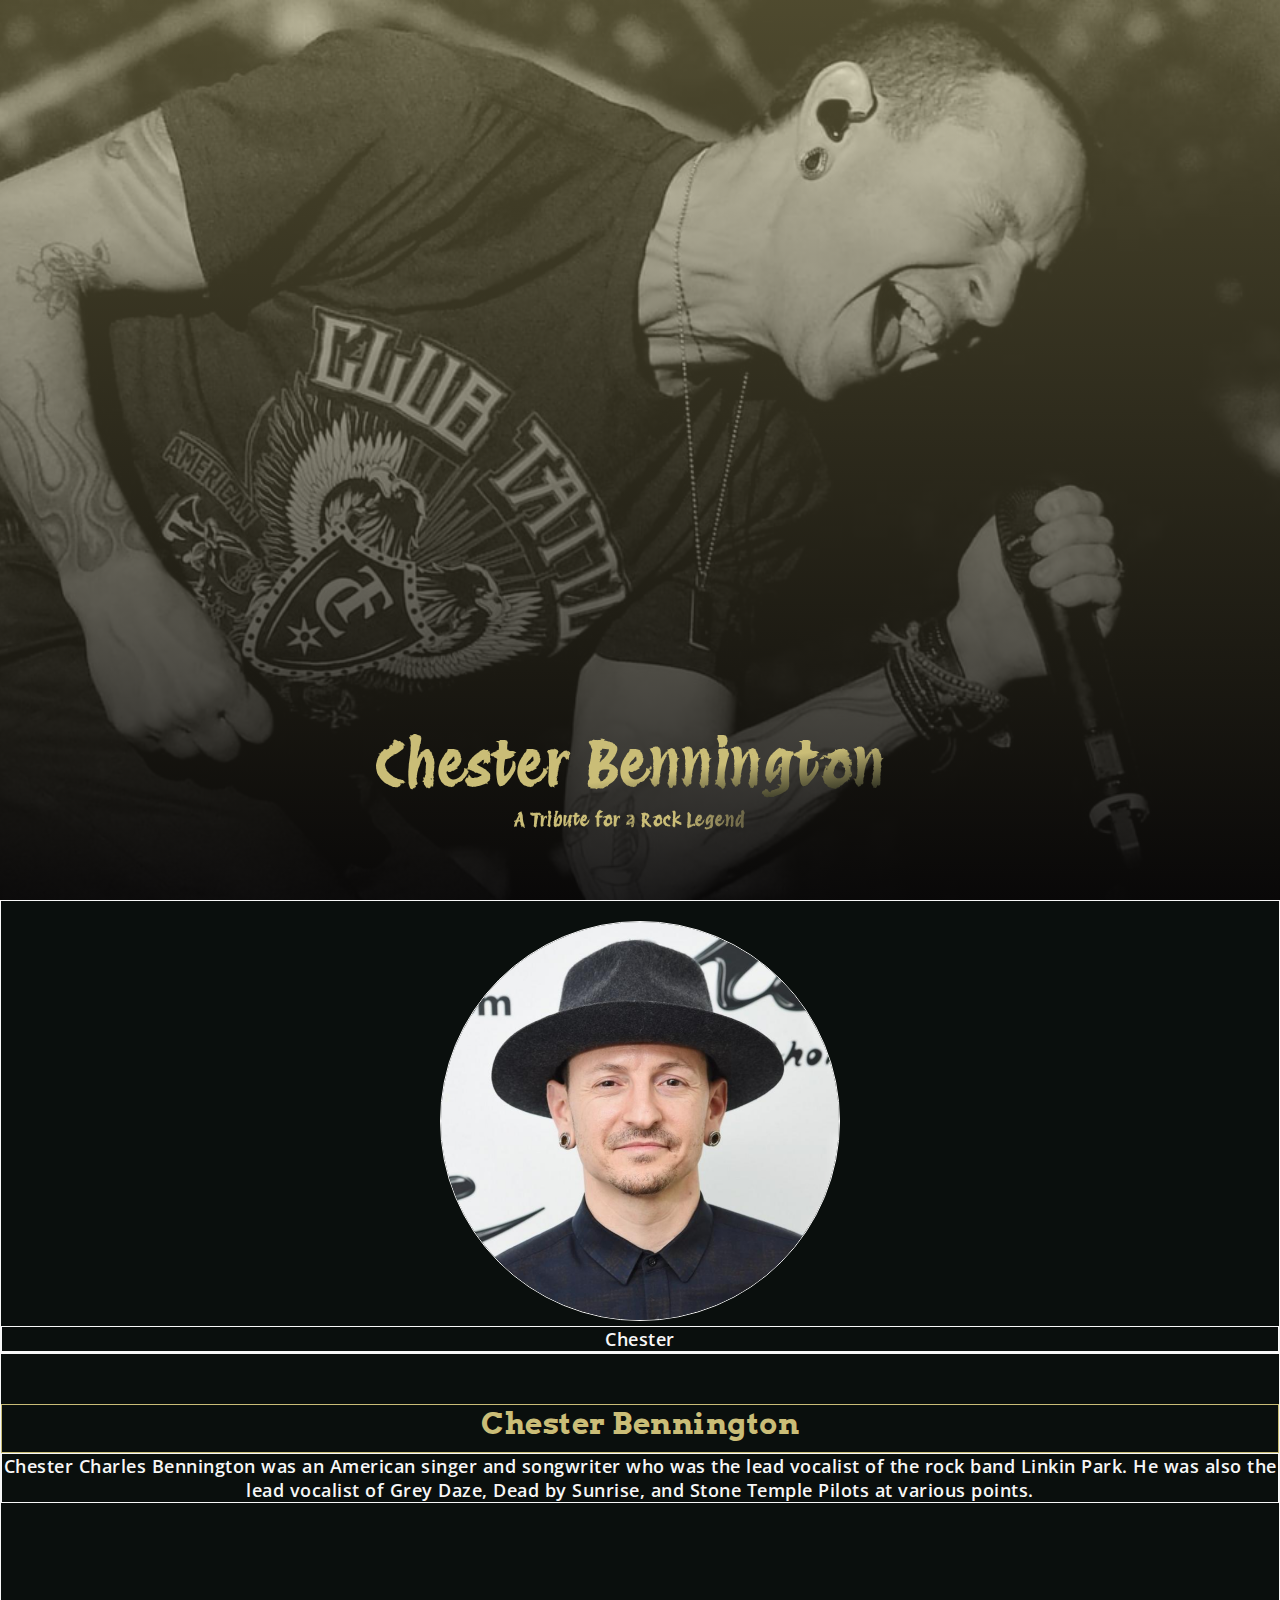
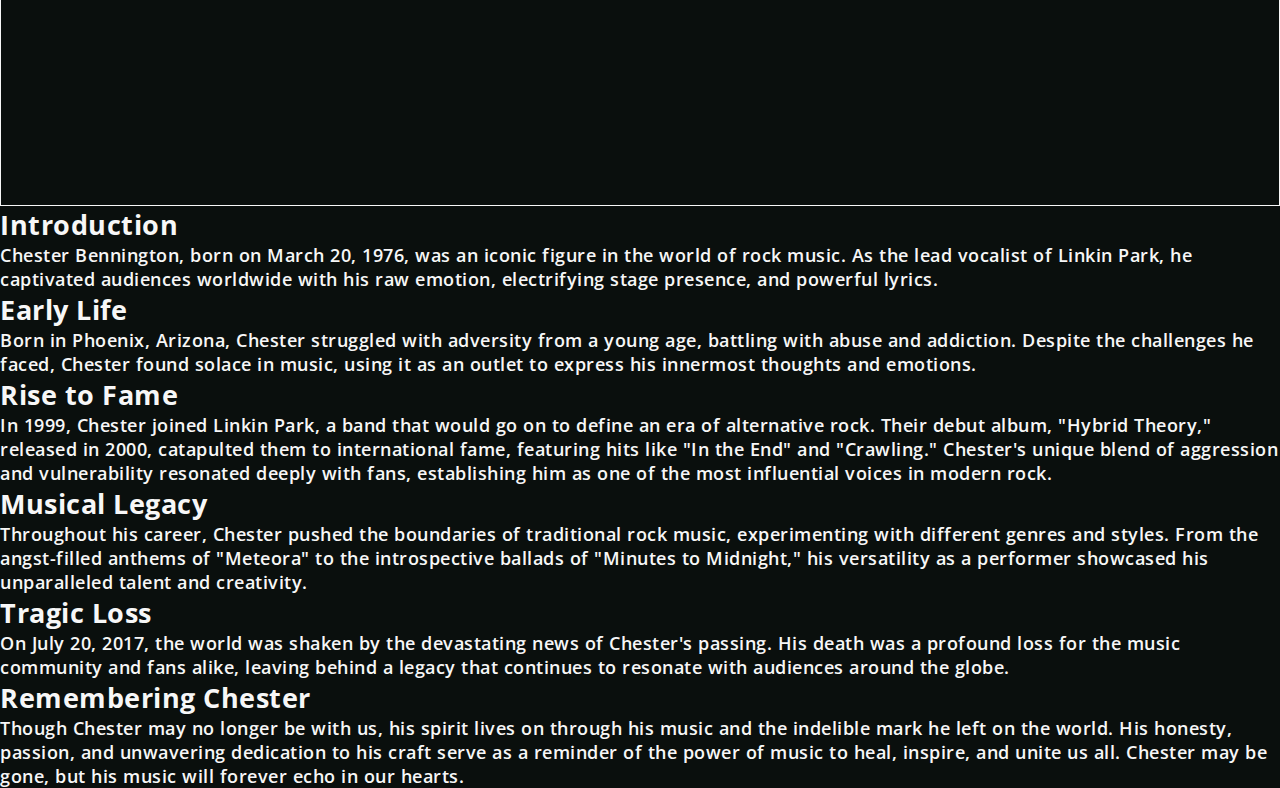
==== tribute-page/index.html @ 8b1505b2 "Initial commit" ====
<!DOCTYPE html>
<html lang="en">

<head>
    <meta charset="UTF-8">
    <meta name="viewport" content="width=device-width, initial-scale=1.0">
    <link rel="stylesheet" href="style.css">
    <title>Chester Bennington</title>
</head>

<body>
    <main id="main">

        <section class="header">
            <h1 id="title" class="header__title">Chester Bennington</h1>
            <p class="header__description">A Tribute for a Rock Legend</p>
        </section>

        <section class="subject">
            <figure id="img-div" class="subject__figure">
                <img id="image" class="subject__image" src="subject.png" alt="Chester Bennington">
                <figcaption id="img-caption" class="subject__caption" width="800px" height="auto">Chester</figcaption>
            </figure>
            <div class="subject__info">
                <h3 class="subject__name">Chester Bennington</h2>
                <p class="subject__description">Chester Charles Bennington was an American singer and songwriter who was the lead vocalist of the rock band Linkin Park. He was also the lead vocalist of Grey Daze, Dead by Sunrise, and Stone Temple Pilots at various points.</p>
            </div>
        </section>

        <article id="tribute-info" class="article">
            <section class="section">
                <h2 class="section__header">Introduction</h2>
                <p class="section__description">Chester Bennington, born on March 20, 1976, was an iconic figure in the world of rock music. As the lead
                    vocalist of Linkin Park, he captivated audiences worldwide with his raw emotion, electrifying stage
                    presence, and powerful lyrics.
                </p>
            </section>
            <section class="section">
                <h2 class="section__header">Early Life</h2>
                <p class="section__description">Born in Phoenix, Arizona, Chester struggled with adversity from a young age, battling with abuse and addiction. Despite the challenges he faced, Chester found solace in music, using it as an outlet to express his innermost thoughts and emotions.
            </section>
            <section class="section">
                <h2 class="section__header">Rise to Fame</h2>
                <p class="section__description">In 1999, Chester joined Linkin Park, a band that would go on to define an era of alternative rock. Their debut album, "Hybrid Theory," released in 2000, catapulted them to international fame, featuring hits like "In the End" and "Crawling." Chester's unique blend of aggression and vulnerability resonated deeply with fans, establishing him as one of the most influential voices in modern rock.
            </section>
            <section class="section">
                <h2 class="section__header">Musical Legacy</h2>
                <p class="section__description">Throughout his career, Chester pushed the boundaries of traditional rock music, experimenting with different genres and styles. From the angst-filled anthems of "Meteora" to the introspective ballads of "Minutes to Midnight," his versatility as a performer showcased his unparalleled talent and creativity.
            </section>
            <section class="section">
                <h2 class="section__header">Tragic Loss</h2>
                <p class="section__description">On July 20, 2017, the world was shaken by the devastating news of Chester's passing. His death was a profound loss for the music community and fans alike, leaving behind a legacy that continues to resonate with audiences around the globe.
            </section>
            <section class="section">
                <h2 class="section__header">Remembering Chester</h2>
                <p class="section__description">Though Chester may no longer be with us, his spirit lives on through his music and the indelible mark he left on the world. His honesty, passion, and unwavering dedication to his craft serve as a reminder of the power of music to heal, inspire, and unite us all. Chester may be gone, but his music will forever echo in our hearts.
            </section>

        </article>

        <section id="tribute-link">
            <!-- List of links to outside web -->
        </section>
    </main>

</body>

</html>
---- tribute-page/style.css ----
@import url('https://fonts.googleapis.com/css2?family=Arvo:wght@700&display=swap');
@import url('https://fonts.googleapis.com/css2?family=Protest+Revolution&display=swap');
@import url('https://fonts.googleapis.com/css2?family=Open+Sans&display=swap');

:root {
    /* || Color */
    --primary-color: #0A0F0D;
    --secondary-color: #FF934F;
    --accent-color: #CABD77;
    --light-color: #f7f7f7;
    --accent-color-gradient: hsla(51, 44%, 63%, 0.39);

    /* || Font */
    --f-fam-title: Arvo, 'Open Sans', sans-serif;
    --f-fam-subtitle: 'Protest Revolution', 'Open Sans', sans-serif;
    --f-fam-content: 'Open Sans', sans-serif;
    --f-size-small: 1.5rem;
    --f-size-normal: 2rem;
    --f-size-big: 2.5rem;
    --f-size-biggest: 4rem;
}
* {
    padding: 0;
    margin: 0;
    box-sizing: border-box;
}
html {
    font-size: 62.5%; /* || 1rem = 10px */
}
body {
    width: 100%;
    font-size: clamp(1rem, 2vh, 3rem);
    font-family: 'open Sans', sans-serif;
    font-weight: 600;
    letter-spacing: 0.05ch;

    background-color: var(--primary-color);
    color: var(--light-color);
}
.header {
    min-height: 100vh;
    width: 100%;

    display: flex;
    flex-flow: column nowrap;
    justify-content: flex-end;
    align-items: center;

    padding: 0 2rem 3rem 0;

    background-image: linear-gradient(to top, rgba(10, 9, 9, 0.9) , var(--accent-color-gradient)),url(banner.png);
    background-position: 85% 50%;
    background-repeat: no-repeat;
    background-size: cover;
}
.header * {
    grid-area: 1;
}
.header__title {
    margin-bottom: 1rem;
    text-align: center;


    font-family: 'Protest Revolution', sans-serif;
    font-size: clamp(2rem, 10vh, 6rem);
    
    color: transparent;

    background:linear-gradient(to right bottom, var(--accent-color) 60%, var(--primary-color));

    -webkit-background-clip: text; /* || clip on live preview doesn't work without this */
    background-clip: text;
}
    
.header__description {
    margin-bottom : 4rem;

    color: transparent;
    font-family: 'Protest Revolution', 'Open Sans', sans-serif;
    text-align: right;

    background:linear-gradient(to right, var(--accent-color)70%, var(--accent-color-gradient));

    -webkit-background-clip: text; /* || clip on live preview doesn't work without this */
    background-clip: text;
}

.subject {
    display: grid;
    grid-template-columns: 1fr;
    grid-template-rows: 1fr 1fr;

    text-align: center;
}

/* || Debug */
.subject * {
    border: 1px solid 
}

.subject__image {
    width: 400px;
    height: 400px;
    object-fit: cover;
    object-position: top;
    border-radius: 50%;
    margin: 2rem auto 0 auto;
}
.subject__info {
    padding-top: 5rem;
}
.subject__name {
    font-family: 'Arvo', 'Open Sans';
    font-size: clamp(3rem, 2vh, 5rem);
    color: var(--accent-color);

    padding-bottom: 1rem;
}
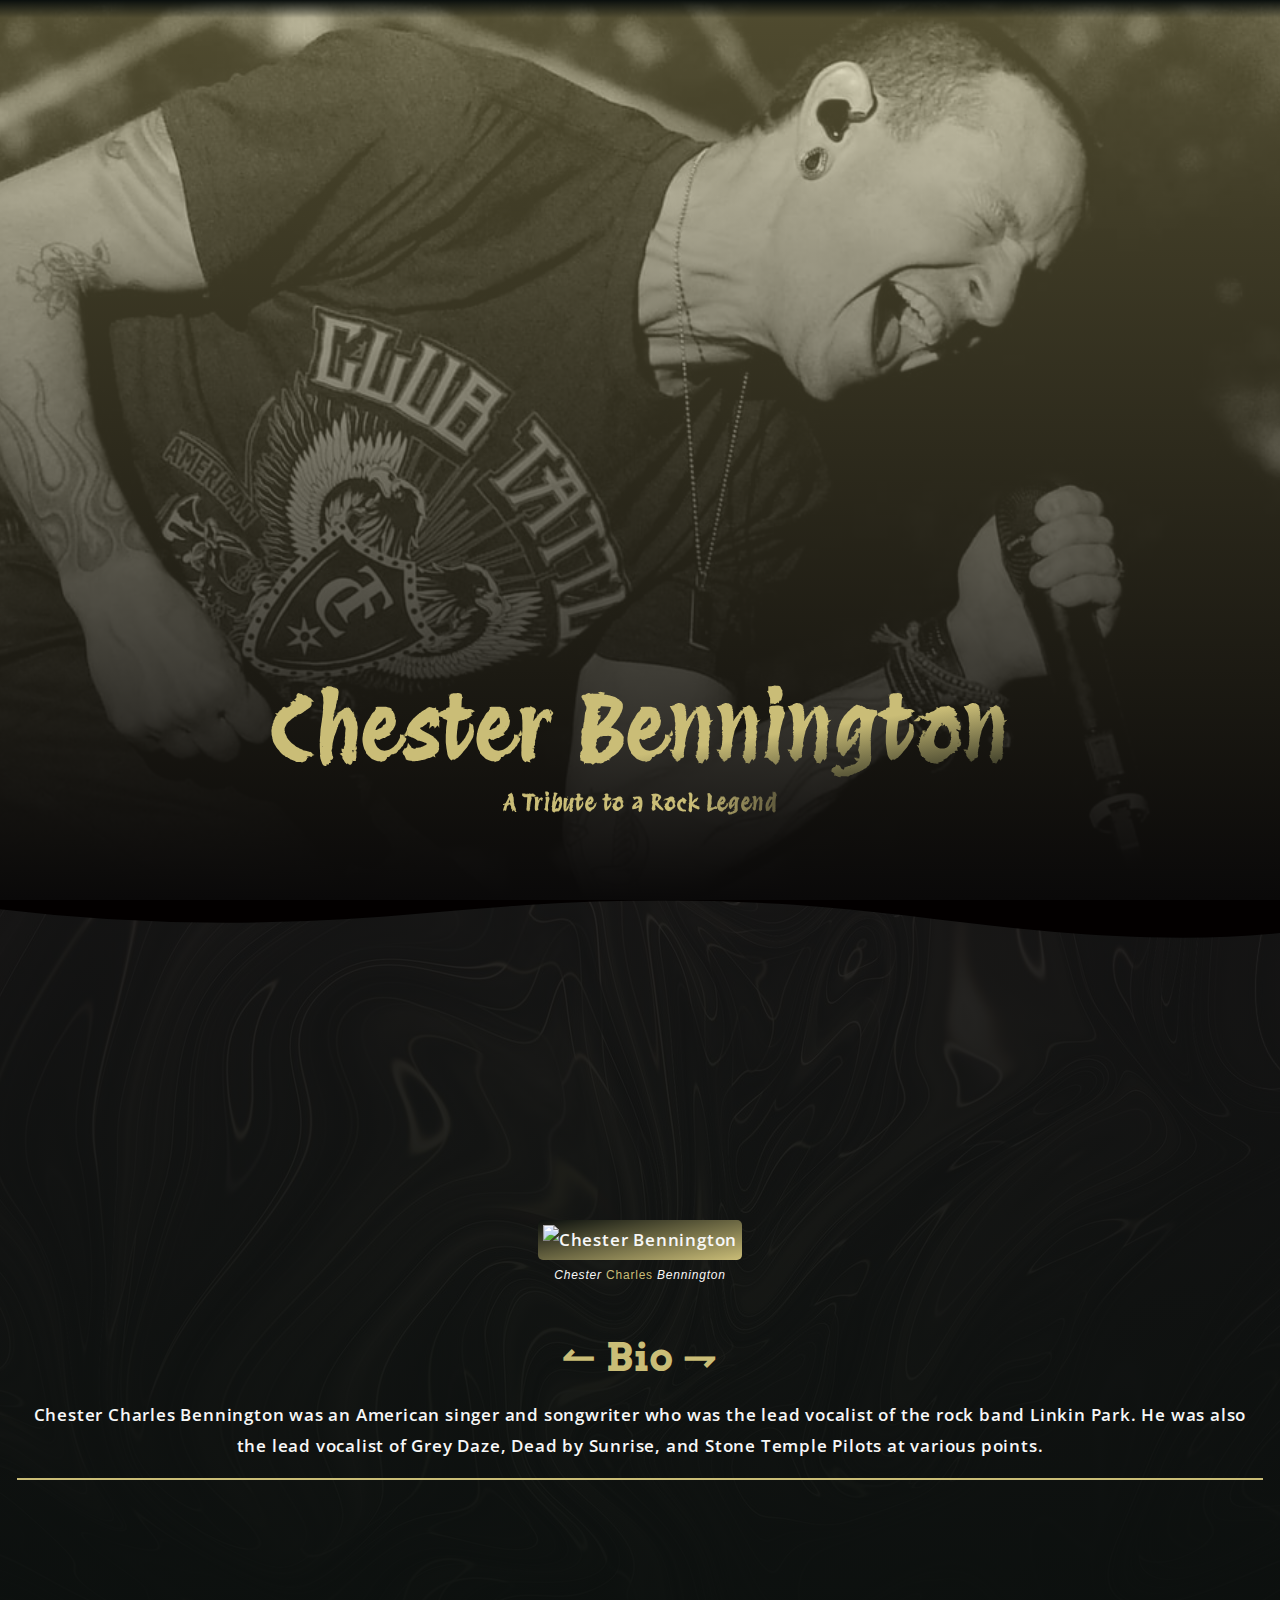
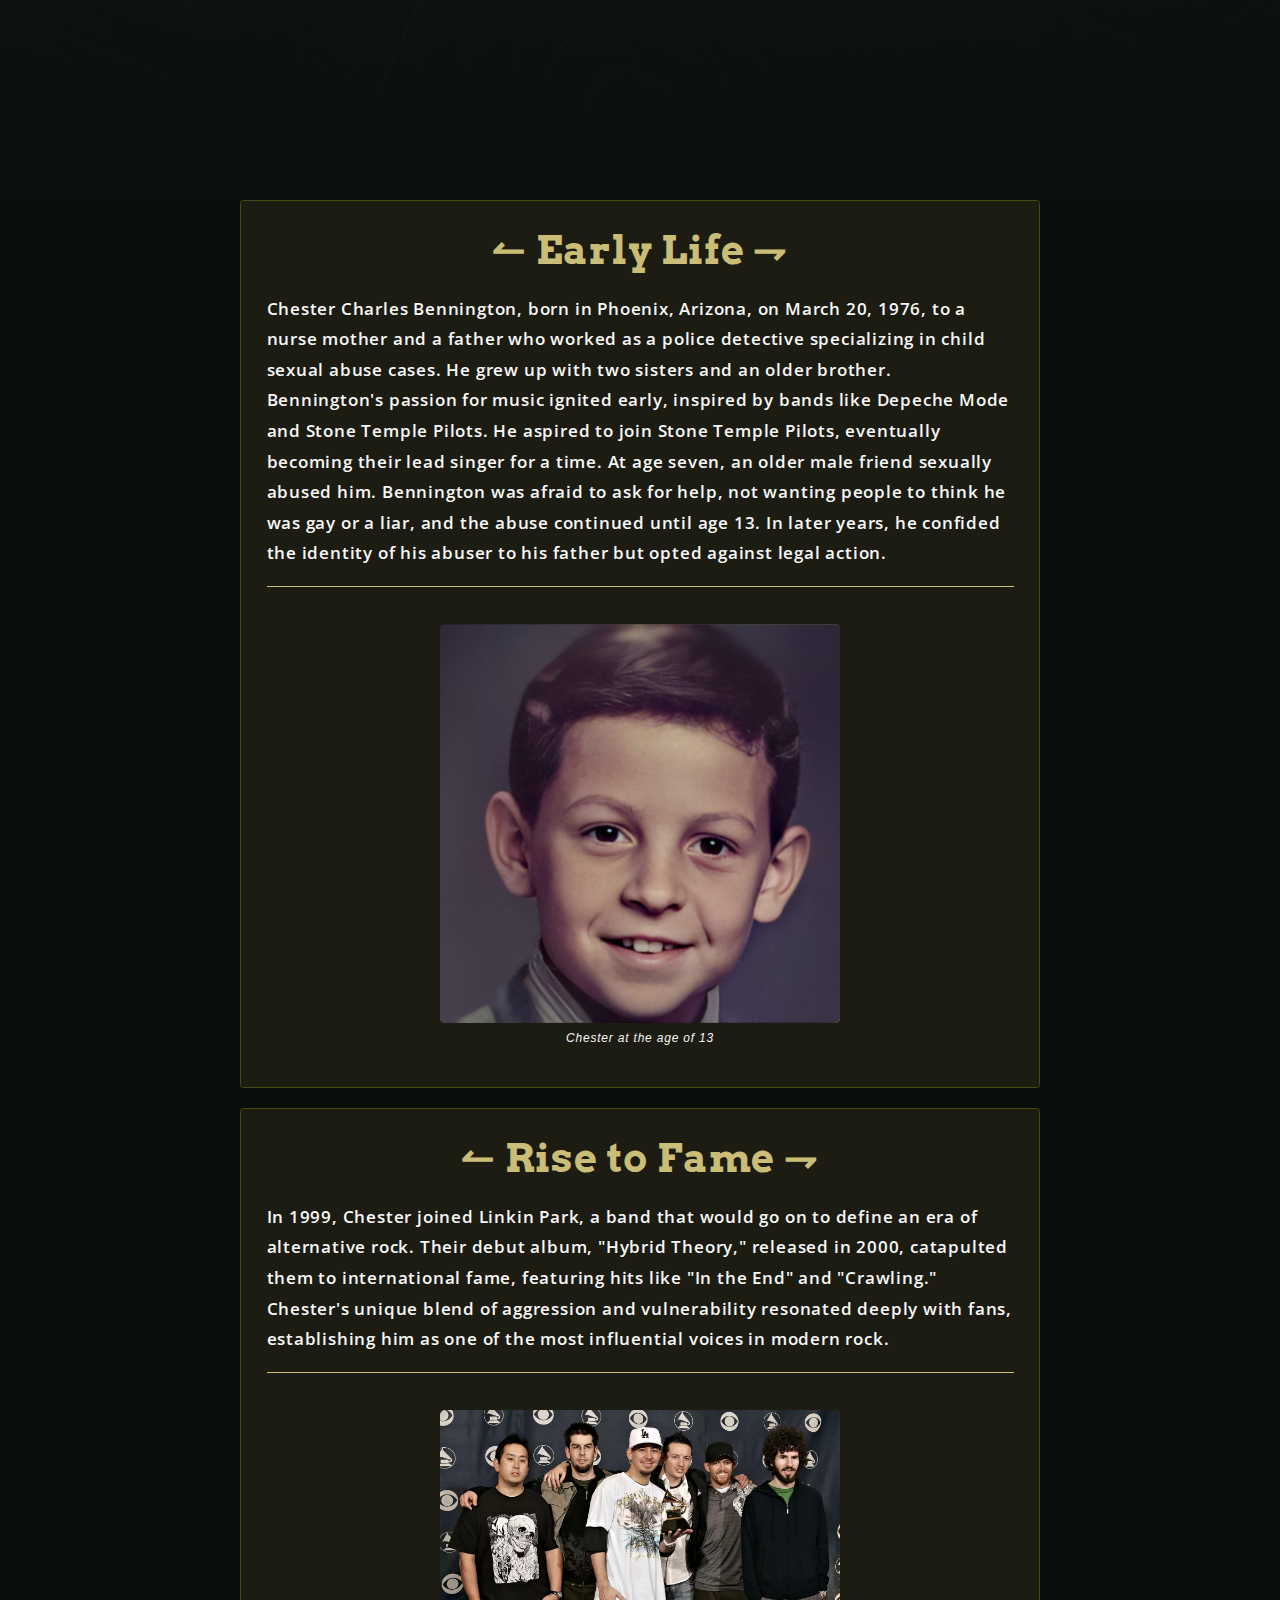
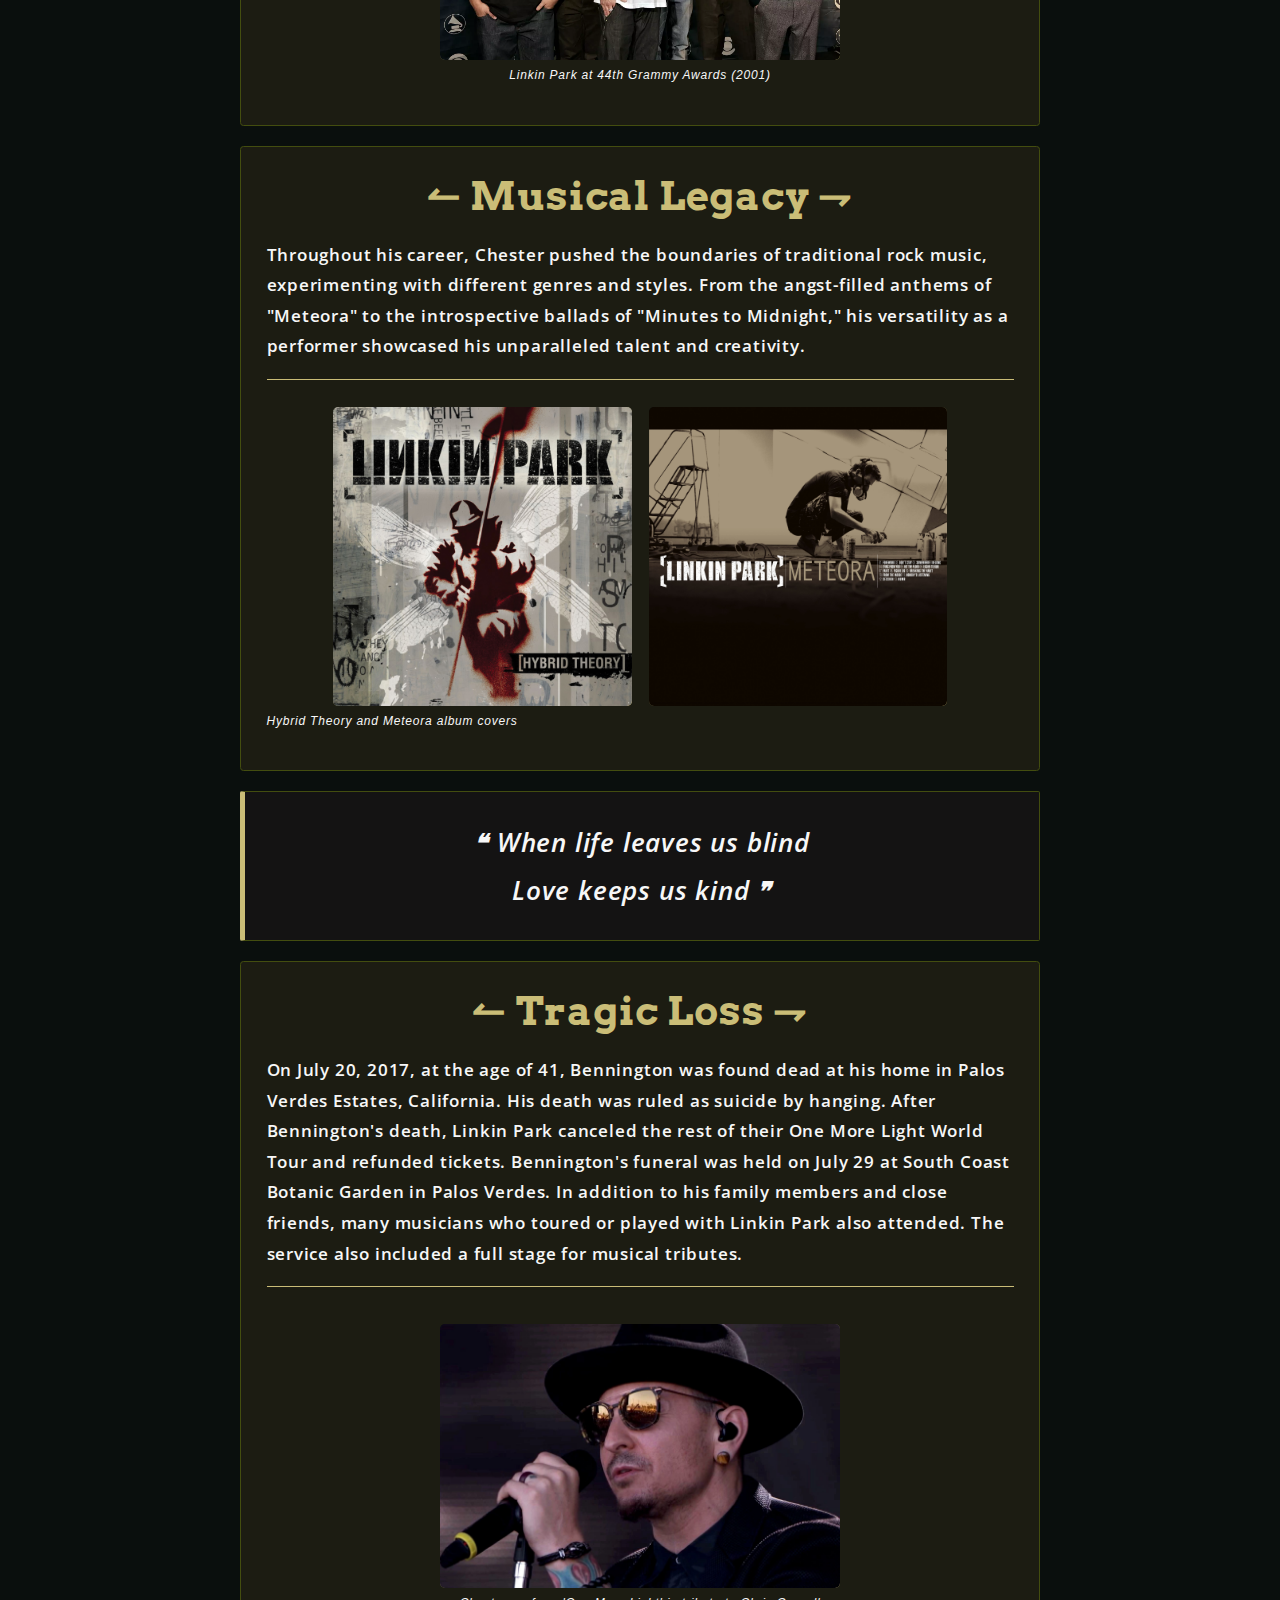
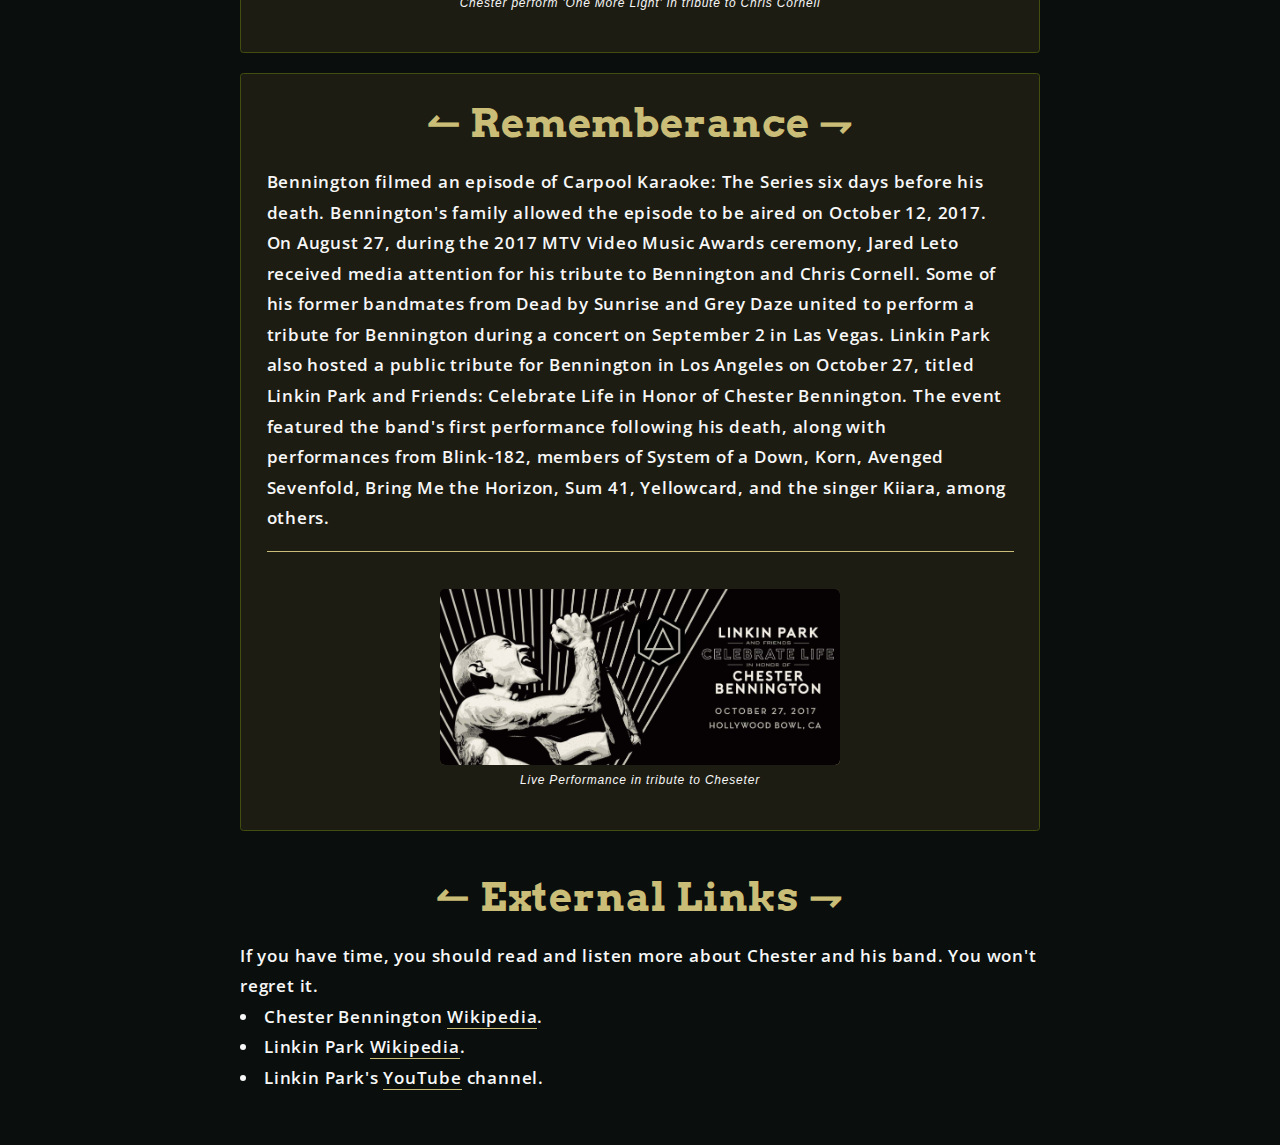
==== commit 0b1b8da2: "Added new tribute" ====
--- a/tribute-page/index.html
+++ b/tribute-page/index.html
@@ -9,60 +9,161 @@
 </head>
 
 <body>
+    <header class="header">
+        <h1 id="title" class="header__title">Chester Bennington</h1>
+        <p class="header__description">A Tribute to a Rock Legend</p>
+    </header>
+
     <main id="main">
 
-        <section class="header">
-            <h1 id="title" class="header__title">Chester Bennington</h1>
-            <p class="header__description">A Tribute for a Rock Legend</p>
-        </section>
+        <section class="subject">
 
-        <section class="subject">
+            <div class="custom-shape-divider-top-1707890958">
+                <svg data-name="Layer 1" xmlns="http://www.w3.org/2000/svg" viewBox="0 0 1200 120"
+                    preserveAspectRatio="none">
+                    <path
+                        d="M321.39,56.44c58-10.79,114.16-30.13,172-41.86,82.39-16.72,168.19-17.73,250.45-.39C823.78,31,906.67,72,985.66,92.83c70.05,18.48,146.53,26.09,214.34,3V0H0V27.35A600.21,600.21,0,0,0,321.39,56.44Z"
+                        class="shape-fill"></path>
+                </svg>
+            </div>
+
             <figure id="img-div" class="subject__figure">
-                <img id="image" class="subject__image" src="subject.png" alt="Chester Bennington">
-                <figcaption id="img-caption" class="subject__caption" width="800px" height="auto">Chester</figcaption>
+                <img id="image" class="subject__image" src="/images/subject.png" alt="Chester Bennington" width="400"
+                    height="400">
+                <figcaption id="img-caption" class="subject__caption">Chester <span class="hightlight">Charles</span>
+                    Bennington</figcaption>
             </figure>
             <div class="subject__info">
-                <h3 class="subject__name">Chester Bennington</h2>
-                <p class="subject__description">Chester Charles Bennington was an American singer and songwriter who was the lead vocalist of the rock band Linkin Park. He was also the lead vocalist of Grey Daze, Dead by Sunrise, and Stone Temple Pilots at various points.</p>
+                <h2 class="subject__header">Bio</h2>
+                <p class="subject__description">Chester Charles Bennington was an American singer and songwriter who was
+                    the lead vocalist of the rock band Linkin Park. He was also the lead vocalist of Grey Daze, Dead by
+                    Sunrise, and Stone Temple Pilots at various points.</p>
             </div>
         </section>
 
         <article id="tribute-info" class="article">
-            <section class="section">
-                <h2 class="section__header">Introduction</h2>
-                <p class="section__description">Chester Bennington, born on March 20, 1976, was an iconic figure in the world of rock music. As the lead
-                    vocalist of Linkin Park, he captivated audiences worldwide with his raw emotion, electrifying stage
-                    presence, and powerful lyrics.
-                </p>
+
             </section>
             <section class="section">
-                <h2 class="section__header">Early Life</h2>
-                <p class="section__description">Born in Phoenix, Arizona, Chester struggled with adversity from a young age, battling with abuse and addiction. Despite the challenges he faced, Chester found solace in music, using it as an outlet to express his innermost thoughts and emotions.
+                <figure class="section__figure">
+                    <img class="section__image" src="images/childhood.png" alt="Chester at the age of 13" width="400"
+                        height="400">
+                    <figcaption class="section__caption"> Chester at the age of 13</figcaption>
+                </figure>
+                <div class="section__article">
+                    <h2 class="section__header">Early Life</h2>
+                    <p class="section__description">Chester Charles Bennington, born in Phoenix, Arizona, on March 20,
+                        1976,
+                        to a nurse mother and a father who worked as a police detective specializing in child sexual
+                        abuse
+                        cases. He grew up with two sisters and an older brother. Bennington's passion for music ignited
+                        early, inspired by bands like Depeche Mode and Stone Temple Pilots. He aspired to join Stone
+                        Temple
+                        Pilots, eventually becoming their lead singer for a time. At age seven, an older male friend
+                        sexually abused him. Bennington was afraid to ask for help, not wanting people to think he was
+                        gay
+                        or a liar, and the abuse continued until age 13. In later years, he confided the identity of his
+                        abuser to his father but opted against legal action.
+                    </p>
+                </div>
             </section>
             <section class="section">
-                <h2 class="section__header">Rise to Fame</h2>
-                <p class="section__description">In 1999, Chester joined Linkin Park, a band that would go on to define an era of alternative rock. Their debut album, "Hybrid Theory," released in 2000, catapulted them to international fame, featuring hits like "In the End" and "Crawling." Chester's unique blend of aggression and vulnerability resonated deeply with fans, establishing him as one of the most influential voices in modern rock.
+                <figure class="section__figure">
+                    <img class="section__image" src="images/lp-members.png" alt="Linkin Park members" width="1500"
+                        height="940">
+                    <figcaption class="section__caption">Linkin Park at 44th Grammy Awards (2001)</figcaption>
+                </figure>
+                <div class="section__article">
+                    <h2 class="section__header">Rise to Fame</h2>
+                    <p class="section__description">In 1999, Chester joined Linkin Park, a band that would go on to
+                        define
+                        an era of alternative rock. Their debut album, "Hybrid Theory," released in 2000, catapulted
+                        them to
+                        international fame, featuring hits like "In the End" and "Crawling." Chester's unique blend of
+                        aggression and vulnerability resonated deeply with fans, establishing him as one of the most
+                        influential voices in modern rock.
+                    </p>
+                </div>
             </section>
             <section class="section">
-                <h2 class="section__header">Musical Legacy</h2>
-                <p class="section__description">Throughout his career, Chester pushed the boundaries of traditional rock music, experimenting with different genres and styles. From the angst-filled anthems of "Meteora" to the introspective ballads of "Minutes to Midnight," his versatility as a performer showcased his unparalleled talent and creativity.
+                <figure class="section__figure">
+                    <img class="section__image" src="images/hybrid-theory.jpg" alt="Hybrid Theory album cover"
+                        width="400" height="auto">
+                    <img class="section__image" src="images/meteora.jpg" alt="Meteora album cover" width="400"
+                        height="400">
+                    <figcaption class="section__caption">Hybrid Theory and Meteora album covers</figcaption>
+                </figure>
+                <div class="section__article">
+                    <h2 class="section__header">Musical Legacy</h2>
+                    <p class="section__description">Throughout his career, Chester pushed the boundaries of traditional
+                        rock
+                        music, experimenting with different genres and styles. From the angst-filled anthems of
+                        "Meteora" to
+                        the introspective ballads of "Minutes to Midnight," his versatility as a performer showcased his
+                        unparalleled talent and creativity.
+                    </p>
+                </div>
+            </section>
+            <blockquote class="blockquote__quote">
+                ❝ When life leaves us blind<span class="wrap">Love keeps us kind ❞</span>
+            </blockquote>
+            <section class="section">
+                <figure class="section__figure">
+                    <img class="section__image" src="images/chester-perform.jpg" alt="Chester singing" width="1639"
+                        height="1080">
+                    <figcaption class="section__caption">Chester perform 'One More Light' in tribute to Chris Cornell
+                    </figcaption>
+                </figure>
+                <div class="section__article">
+                    <h2 class="section__header">Tragic Loss</h2>
+                    <p class="section__description">On July 20, 2017, at the age of 41, Bennington was found dead at his
+                        home in Palos Verdes Estates, California. His death was ruled as suicide by hanging.
+
+                        After Bennington's death, Linkin Park canceled the rest of their One More Light World Tour and
+                        refunded tickets. Bennington's funeral was held on July 29 at South Coast Botanic Garden in
+                        Palos Verdes. In addition to his family members and close friends, many musicians who toured or
+                        played with Linkin Park also attended. The service also included a full stage for musical
+                        tributes.
+                    </p>
+                </div>
             </section>
             <section class="section">
-                <h2 class="section__header">Tragic Loss</h2>
-                <p class="section__description">On July 20, 2017, the world was shaken by the devastating news of Chester's passing. His death was a profound loss for the music community and fans alike, leaving behind a legacy that continues to resonate with audiences around the globe.
-            </section>
-            <section class="section">
-                <h2 class="section__header">Remembering Chester</h2>
-                <p class="section__description">Though Chester may no longer be with us, his spirit lives on through his music and the indelible mark he left on the world. His honesty, passion, and unwavering dedication to his craft serve as a reminder of the power of music to heal, inspire, and unite us all. Chester may be gone, but his music will forever echo in our hearts.
+                <figure class="section__figure">
+                    <img class="section__image" src="images/tribute-perfom.png" alt="Celebrate Life banner" width="1814"
+                        height="800">
+                    <figcaption class="section__caption">Live Performance in tribute to Cheseter</figcaption>
+                </figure>
+                <div class="section__article">
+                    <h2 class="section__header">Rememberance</h2>
+                    <p class="section__description">Bennington filmed an episode of Carpool Karaoke: The Series six days
+                        before his death. Bennington's family allowed the episode to be aired on October 12, 2017. On
+                        August 27, during the 2017 MTV Video Music Awards ceremony, Jared Leto received media attention
+                        for his tribute to Bennington and Chris Cornell. Some of his former bandmates from Dead by
+                        Sunrise and Grey Daze united to perform a tribute for Bennington during a concert on September 2
+                        in Las Vegas. Linkin Park also hosted a public tribute for Bennington in Los Angeles on October
+                        27, titled Linkin Park and Friends: Celebrate Life in Honor of Chester Bennington. The event
+                        featured the band's first performance following his death, along with performances from
+                        Blink-182, members of System of a Down, Korn, Avenged Sevenfold, Bring Me the Horizon, Sum 41,
+                        Yellowcard, and the singer Kiiara, among others.
+                    </p>
+                </div>
             </section>
 
         </article>
 
-        <section id="tribute-link">
-            <!-- List of links to outside web -->
+        <section id="tribute-link" class="links">
+            <h2 class="links__header">External Links</h2>
+            <p>If you have time, you should read and listen more about Chester and his band. You won't regret it.</p>
+            <ul class="links__ul">
+                <li class="links__li">Chester Bennington <a href="https://wikipedia.org/wiki/Chester_Bennington"
+                        target="_blank" rel="noopener noreferrer">Wikipedia</a>.</li>
+                <li class="links__li">Linkin Park <a href="https://https://en.wikipedia.org/wiki/Linkin_Park"
+                        target="_blank" rel="noopener noreferrer">Wikipedia</a>.</li>
+                <li class="links__li">Linkin Park's <a href="https://www.youtube.com/channel/UCZU9T1ceaOgwfLRq7OKFU4Q"
+                        target="_blank" rel="noopener noreferrer">YouTube</a> channel.</li>
+            </ul>
         </section>
     </main>
-
 </body>
 
 </html>--- a/tribute-page/style.css
+++ b/tribute-page/style.css
@@ -5,114 +5,313 @@
 :root {
     /* || Color */
     --primary-color: #0A0F0D;
+    --primary-color-2: hsl(60, 20%, 9%);
+    --primary-color-3: #434d0f;
     --secondary-color: #FF934F;
     --accent-color: #CABD77;
     --light-color: #f7f7f7;
+    --dark-color: #141313;
     --accent-color-gradient: hsla(51, 44%, 63%, 0.39);
 
-    /* || Font */
-    --f-fam-title: Arvo, 'Open Sans', sans-serif;
-    --f-fam-subtitle: 'Protest Revolution', 'Open Sans', sans-serif;
-    --f-fam-content: 'Open Sans', sans-serif;
-    --f-size-small: 1.5rem;
-    --f-size-normal: 2rem;
-    --f-size-big: 2.5rem;
-    --f-size-biggest: 4rem;
-}
+    /* || font*/
+    --font-size: clamp(1.2rem, 1vw + 1vh, 1.7rem);
+}
+
+/* || global properties */
 * {
     padding: 0;
     margin: 0;
     box-sizing: border-box;
 }
+
 html {
-    font-size: 62.5%; /* || 1rem = 10px */
-}
+    font-size: 62.5%;
+    /* || 1rem = 10px */
+}
+
 body {
-    width: 100%;
-    font-size: clamp(1rem, 2vh, 3rem);
+    max-width: 100%;
+    min-height: 100%;
+
+    font-size: clamp(1.2rem, 1vw + 1vh, 1.7rem);
     font-family: 'open Sans', sans-serif;
     font-weight: 600;
-    letter-spacing: 0.05ch;
+    letter-spacing: 0.08ch;
+    line-height: calc(var(--font-size) + 0.8em);
 
     background-color: var(--primary-color);
     color: var(--light-color);
 }
+
+h2 {
+    position: relative;
+    padding-bottom: 0.5em;
+    margin: 0 auto 0.2em auto;
+
+    text-align: center;
+    text-indent: 0;
+
+    font-size: clamp(2rem, 2vh + 3vw, 4rem);
+    font-family: 'Arvo', 'Open Sans', sans-serif;
+    color: var(--accent-color);
+
+}
+
+h2::before {
+    content: '↼ ';
+}
+
+h2::after {
+    content: ' ⇁';
+}
+
+.blockquote__quote {
+    text-align: center;
+}
+
+img {
+    width: 100%;
+    max-width: 400px;
+    height: auto;
+
+    padding: 5px;
+    border-radius: 5px;
+    background: linear-gradient(to bottom right, var(--primary-color), var(--accent-color));
+}
+
+
+.hightlight {
+    color: var(--accent-color);
+    font-style: normal;
+}
+
+figcaption {
+    font-family: Arial, Helvetica, sans-serif;
+    font-weight: 400;
+    font-size: 1.2rem;
+    font-style: italic;
+}
+
+/* || header block */
 .header {
     min-height: 100vh;
     width: 100%;
+    padding-bottom: 5em;
+    line-height: normal;
 
     display: flex;
     flex-flow: column nowrap;
     justify-content: flex-end;
     align-items: center;
 
-    padding: 0 2rem 3rem 0;
-
-    background-image: linear-gradient(to top, rgba(10, 9, 9, 0.9) , var(--accent-color-gradient)),url(banner.png);
+    background-image: linear-gradient(to top, rgb(10, 9, 9), var(--accent-color-gradient) 98%, var(--primary-color)), url(images/banner.png);
     background-position: 85% 50%;
     background-repeat: no-repeat;
     background-size: cover;
 }
+
 .header * {
+    /* || Stacking header block */
     grid-area: 1;
 }
+
 .header__title {
-    margin-bottom: 1rem;
     text-align: center;
-
+    padding-bottom: 0.1em;
 
     font-family: 'Protest Revolution', sans-serif;
-    font-size: clamp(2rem, 10vh, 6rem);
-    
+    font-size: clamp(2rem, calc(4vh + 4vw), 20rem);
+
     color: transparent;
 
-    background:linear-gradient(to right bottom, var(--accent-color) 60%, var(--primary-color));
-
-    -webkit-background-clip: text; /* || clip on live preview doesn't work without this */
+    background: linear-gradient(to right bottom, var(--accent-color) 60%, var(--primary-color));
+
+    -webkit-background-clip: text;
+    /* || clip on live preview doesn't work without this */
     background-clip: text;
 }
-    
+
 .header__description {
-    margin-bottom : 4rem;
-
     color: transparent;
     font-family: 'Protest Revolution', 'Open Sans', sans-serif;
     text-align: right;
-
-    background:linear-gradient(to right, var(--accent-color)70%, var(--accent-color-gradient));
-
-    -webkit-background-clip: text; /* || clip on live preview doesn't work without this */
+    font-size: clamp(2rem, 1vh + 1vw, 4rem);
+
+    background: linear-gradient(to right, var(--accent-color)70%, var(--accent-color-gradient));
+
+    /* || background clip on live preview doesn't work without this */
+    -webkit-background-clip: text;
     background-clip: text;
 }
 
+/* || subject block */
+
 .subject {
+    min-height: 100vh;
+    max-width: 100%;
+    position: relative;
+
+    display: flex;
+    flex-flow: column;
+    place-content: space-between center;
+
+    padding: 1em;
+
+    text-align: center;
+    background: linear-gradient(to bottom, #141414e5, var(--primary-color)), url(images/background.jpeg) 60%;
+}
+
+
+.subject__info {
+    padding: 3em 0;
+    padding-bottom: 1em;
+    border-bottom: 2px solid var(--accent-color);
+}
+
+/* || tribute container */
+.article {
+    display: flex;
+    flex-flow: column nowrap;
+    justify-content: space-around;
+    align-items: center;
+    gap: 2rem;
+    margin: 0 auto;
+
+    text-align: left;
+    width: 95%;
+}
+
+/* || section block */
+
+.section {
+    display: flex;
+    flex-flow: column-reverse wrap;
+    row-gap: 2rem;
+    max-width: 80rem;
+
+    padding: 2em 1.5em;
+
+    border-radius: 0.2em;
+    border:1px solid var(--primary-color-3);
+    background-color: var(--primary-color-2);
+}
+
+.section__figure {
+    display: flex;
+    flex-flow: column nowrap;
+    align-items: center;
+}
+
+.section__image {
+    padding: 0;
+}
+
+.section__article {
+    padding-bottom: 1em;
+    border-bottom: 1px solid var(--accent-color);
+}
+
+.section__figure {
+    padding-top: 1em;
+}
+
+/* || start of section with multiple picture */
+.section:nth-child(3) {
     display: grid;
     grid-template-columns: 1fr;
-    grid-template-rows: 1fr 1fr;
-
-    text-align: center;
-}
-
-/* || Debug */
-.subject * {
-    border: 1px solid 
-}
-
-.subject__image {
-    width: 400px;
-    height: 400px;
-    object-fit: cover;
-    object-position: top;
-    border-radius: 50%;
-    margin: 2rem auto 0 auto;
-}
-.subject__info {
-    padding-top: 5rem;
-}
-.subject__name {
-    font-family: 'Arvo', 'Open Sans';
-    font-size: clamp(3rem, 2vh, 5rem);
-    color: var(--accent-color);
-
-    padding-bottom: 1rem;
+    grid-template-rows: repeat(auto-fit, 1fr);
+    grid-column-gap: 3px;
+    grid-row-gap: 10px;
+}
+
+.section:nth-child(3) .section__figure {
+    order: 2;
+
+    display: flex;
+    flex-flow: row wrap;
+    justify-content: center;
+    column-gap: 1em;
+}
+
+.section:nth-child(3) .section__image {
+    width: 40%;
+    height: auto;
+}
+
+
+/* || last picture positioning */
+.section:nth-child(3) .section__caption {
+    width: 100%;
+}
+/* || end of section with multiple picture */
+
+blockquote {
+    display: flex;
+    flex-flow: column wrap;
+    justify-content: space-around;
+
+    width: 80%;
+    max-width: 80rem;
+    min-height: 15rem;
+    padding: 1em;
+
+    font-style: italic;
+
+    background-color: var(--dark-color);
+    border: 1px solid var(--primary-color-3);
+    border-left: 0.5rem solid var(--accent-color);
+    border-radius: 2px;
+}
+.blockquote__quote {
+    font-size: calc(var(--font-size) + 0.5em);
+}
+.links {
+    width: 85%;
+    max-width: 80rem;
+    margin : 3em auto;
+}
+.links__li {
+    list-style-position: inside;
+}
+a:any-link {
+    display: inline-block;
+    padding-left: -10px;
+    
+    text-decoration: none;
+    text-indent: 0;
+    line-height: normal;
+
+    color: var(--light-color);
+    background-image: linear-gradient(90deg, var(--accent-color), var(--accent-color));
+    background-size: 100% 0;
+    background-position: bottom;
+    background-repeat: no-repeat;
+    border-bottom: 0.1em solid var(--accent-color);
+
+    transition: all 0.25s;
+}
+a:hover,
+a:focus {
+    background-size: 100% 100%;
+    color: var(--primary-color);
+}
+
+.custom-shape-divider-top-1707890958 {
+    position: absolute;
+    top: 0;
+    left: 0;
+    width: 100%;
+    overflow: hidden;
+    line-height: 0;
+}
+
+.custom-shape-divider-top-1707890958 svg {
+    position: relative;
+    display: block;
+    width: calc(100% + 1.3px);
+    height: 41px;
+}
+
+.custom-shape-divider-top-1707890958 .shape-fill {
+    fill: #030000;
 }